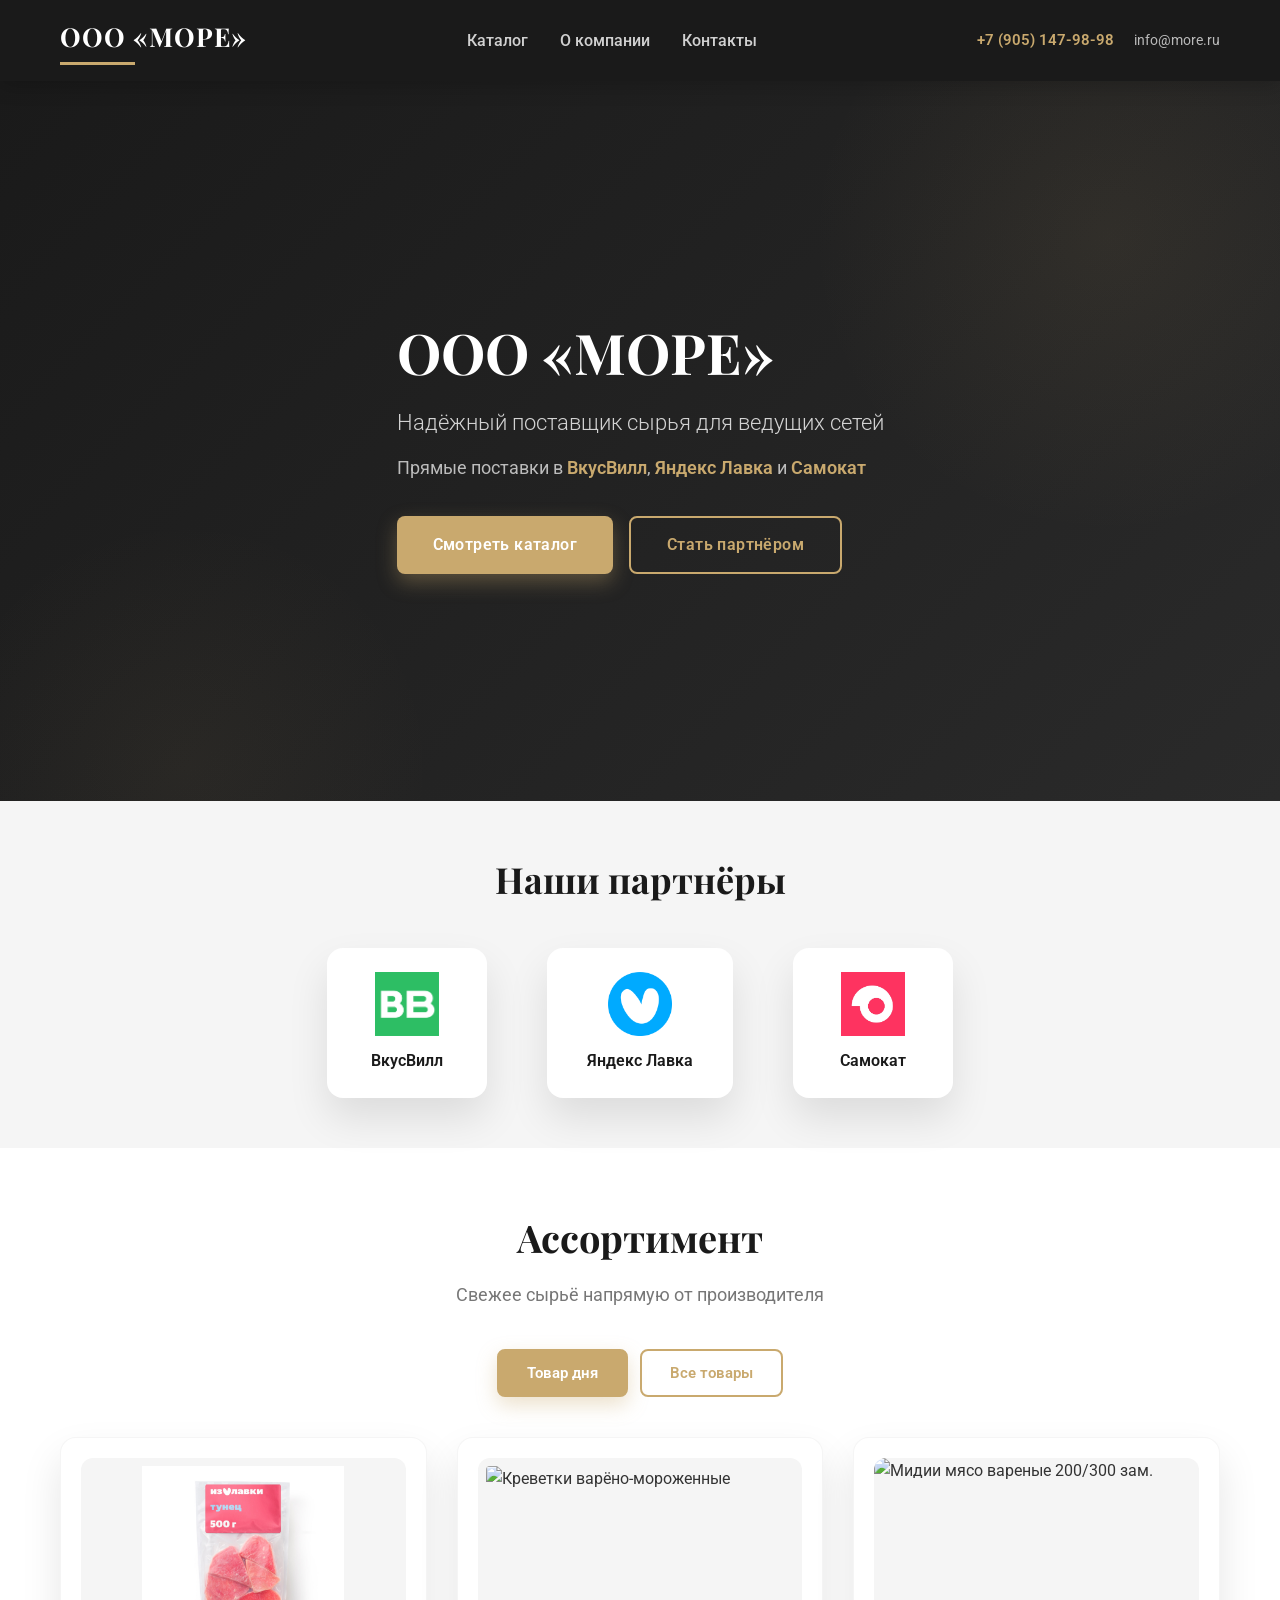
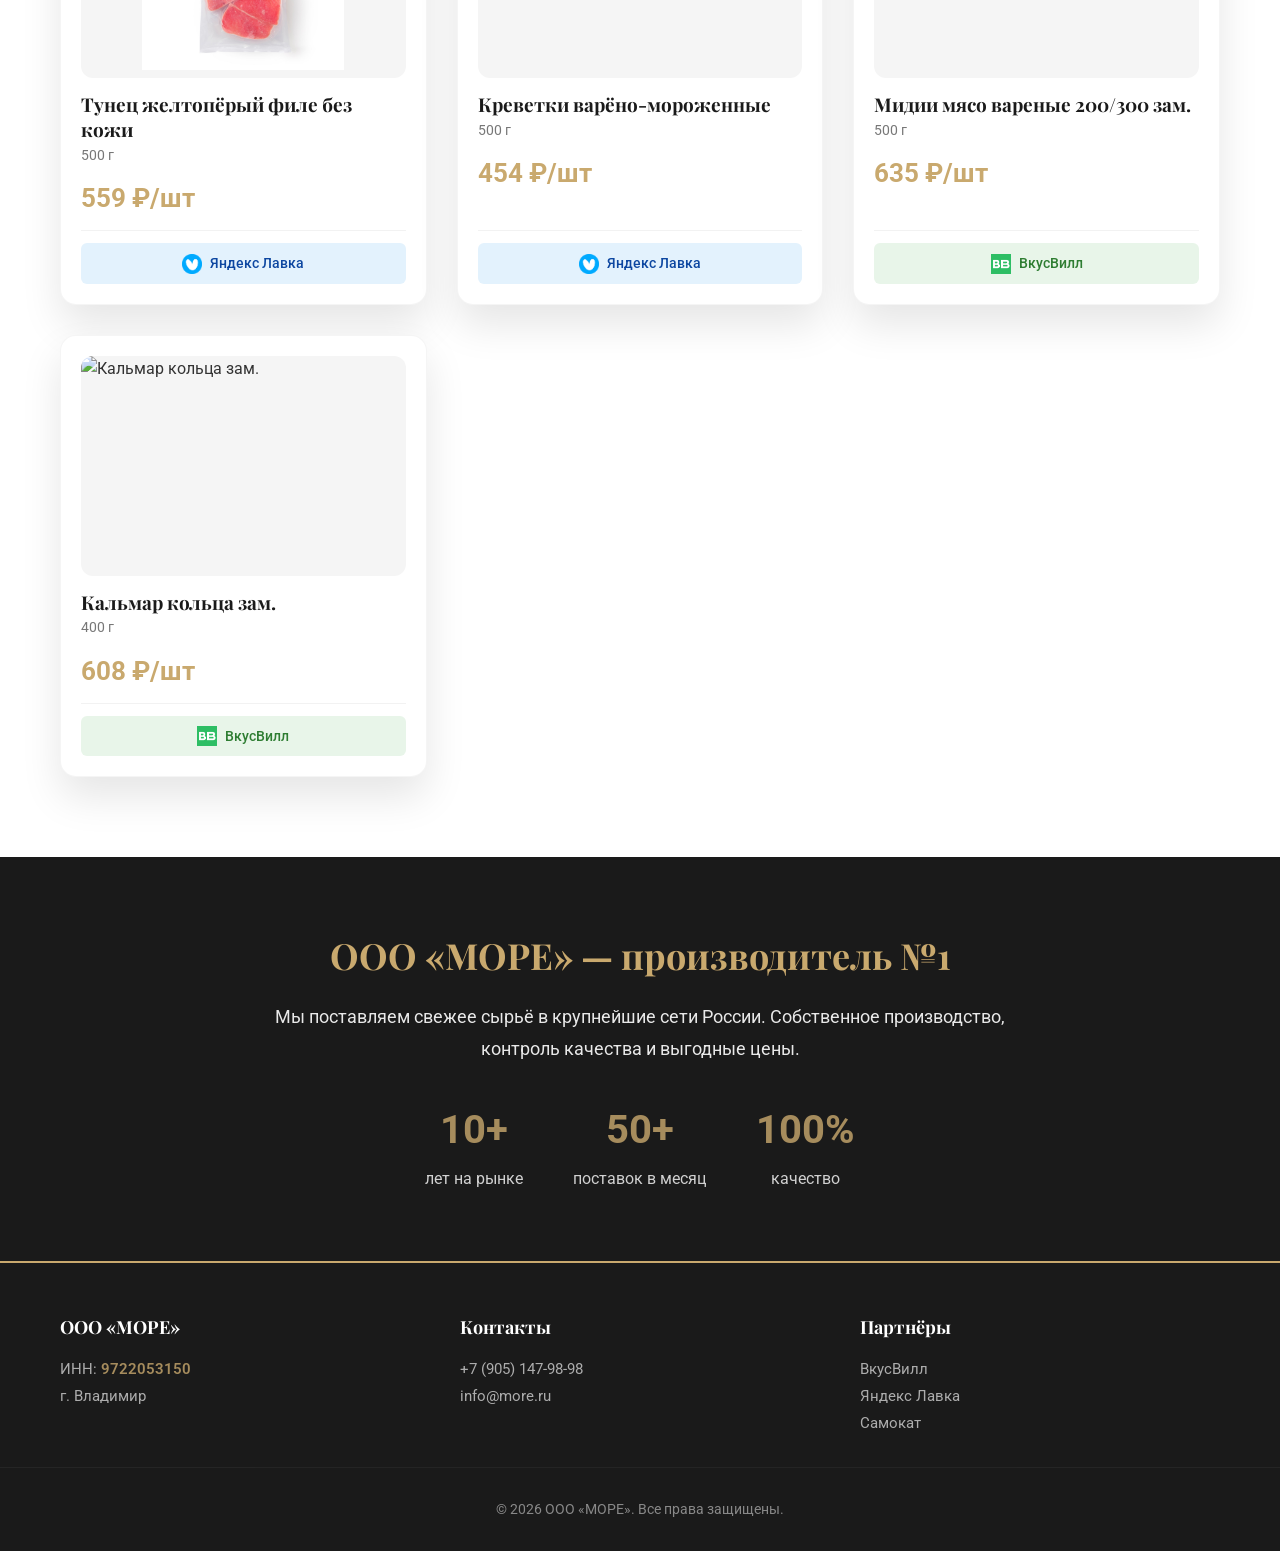
==== index.html @ 97d45c0b "Add files via upload" ====
<!DOCTYPE html>
<html lang="ru">
<head>
    <meta charset="UTF-8" />
    <meta name="viewport" content="width=device-width, initial-scale=1.0" />
    <title>ООО МОРЕ — поставщик во ВкусВилл, Яндекс Лавка и Самокат</title>

    <link rel="preconnect" href="https://fonts.googleapis.com" />
    <link rel="preconnect" href="https://fonts.gstatic.com" crossorigin />
    <link href="https://fonts.googleapis.com/css2?family=Playfair+Display:wght@700&family=Roboto:wght@400;500;600;700&display=swap" rel="stylesheet" />

    <link rel="stylesheet" href="css/style.css" />
</head>
<body>

    <!-- ==========================================
    ШАПКА
    ========================================== -->
    <header class="header">
        <div class="container">
            <a href="index.html" class="logo">
                <span class="logo-text">ООО «МОРЕ»</span>
            </a>
            <nav class="nav">
                <a href="pages/catalog.html">Каталог</a>
                <a href="pages/about.html">О компании</a>
                <a href="pages/contacts.html">Контакты</a>
            </nav>
            <div class="header-contacts">
                <span class="phone">+7 (905) 147-98-98</span>
                <a href="mailto:info@more.ru" class="email">info@more.ru</a>
            </div>
        </div>
    </header>

    <!-- ==========================================
    ГЕРОЙ-БАННЕР
    ========================================== -->
    <section class="hero">
        <div class="container">
            <div class="hero-content">
                <h1>ООО &laquo;МОРЕ&raquo;</h1>
                <p class="subtitle">Надёжный поставщик сырья для ведущих сетей</p>
                <p class="description">
                    Прямые поставки в <strong>ВкусВилл</strong>, <strong>Яндекс Лавка</strong> и <strong>Самокат</strong>
                </p>
                <div class="hero-buttons">
                    <a href="pages/catalog.html" class="btn btn-primary">Смотреть каталог</a>
                    <a href="pages/contacts.html" class="btn btn-outline">Стать партнёром</a>
                </div>
            </div>
        </div>
    </section>

    <!-- ==========================================
    ПАРТНЁРЫ
    ========================================== -->
    <section class="partners">
        <div class="container">
            <h2>Наши партнёры</h2>
            <div class="partners-grid">
                <div class="partner-item">
                    <img src="images/icons/vkusvill.png" alt="ВкусВилл" class="partner-icon" />
                    <span>ВкусВилл</span>
                </div>
                <div class="partner-item">
                    <img src="images/icons/lavka.png" alt="Яндекс Лавка" class="partner-icon" />
                    <span>Яндекс Лавка</span>
                </div>
                <div class="partner-item">
                    <img src="images/icons/samokat.png" alt="Самокат" class="partner-icon" />
                    <span>Самокат</span>
                </div>
            </div>
        </div>
    </section>

    <!-- ==========================================
    КАТАЛОГ ТОВАРОВ (ГЛАВНАЯ)
    ========================================== -->
    <section class="catalog">
        <div class="container">
            <h2>Ассортимент</h2>
            <p class="catalog-subtitle">Свежее сырьё напрямую от производителя</p>

            <!-- Фильтры -->
            <div class="catalog-filters">
                <button class="filter-btn active" data-filter="day">Товар дня</button>
                <a href="pages/catalog.html" class="filter-btn catalog-link">Все товары</a>
            </div>

            <!-- Сетка товаров (заполняется из JS) -->
            <div class="products-grid" id="productsGrid"></div>
        </div>
    </section>

    <!-- ==========================================
    О КОМПАНИИ (КРАТКО)
    ========================================== -->
    <section class="about-short">
        <div class="container">
            <div class="about-short-content">
                <h2>ООО &laquo;МОРЕ&raquo; — производитель №1</h2>
                <p>
                    Мы поставляем свежее сырьё в крупнейшие сети России.
                    Собственное производство, контроль качества и выгодные цены.
                </p>
                <div class="about-stats">
                    <div>
                        <span>10+</span> лет на рынке
                    </div>
                    <div>
                        <span>50+</span> поставок в месяц
                    </div>
                    <div>
                        <span>100%</span> качество
                    </div>
                </div>
            </div>
        </div>
    </section>

    <!-- ==========================================
    ПОДВАЛ
    ========================================== -->
    <footer class="footer">
        <div class="footer-grid">
            <div>
                <h4>ООО &laquo;МОРЕ&raquo;</h4>
                <p>ИНН: <span class="gold">9722053150</span></p>
                <p>г. Владимир</p>
            </div>
            <div>
                <h4>Контакты</h4>
                <p>+7 (905) 147-98-98</p>
                <p>info@more.ru</p>
            </div>
            <div>
                <h4>Партнёры</h4>
                <p>ВкусВилл</p>
                <p>Яндекс Лавка</p>
                <p>Самокат</p>
            </div>
        </div>
        <div class="footer-bottom">
            <p>&copy; 2026 ООО &laquo;МОРЕ&raquo;. Все права защищены.</p>
        </div>
    </footer>

    <script src="js/main.js"></script>
</body>
</html>
---- css/style.css ----
/* 1. Базовые стили */
@import 'base/variables.css';
@import 'base/reset.css';

/* 2. Компоненты */
@import 'components/buttons.css';
@import 'components/cards.css';
@import 'components/header.css';
@import 'components/footer.css';

/* 3. Стили страниц */
@import 'pages/home.css';
@import 'pages/catalog.css';
@import 'pages/about.css';
@import 'pages/contacts.css';
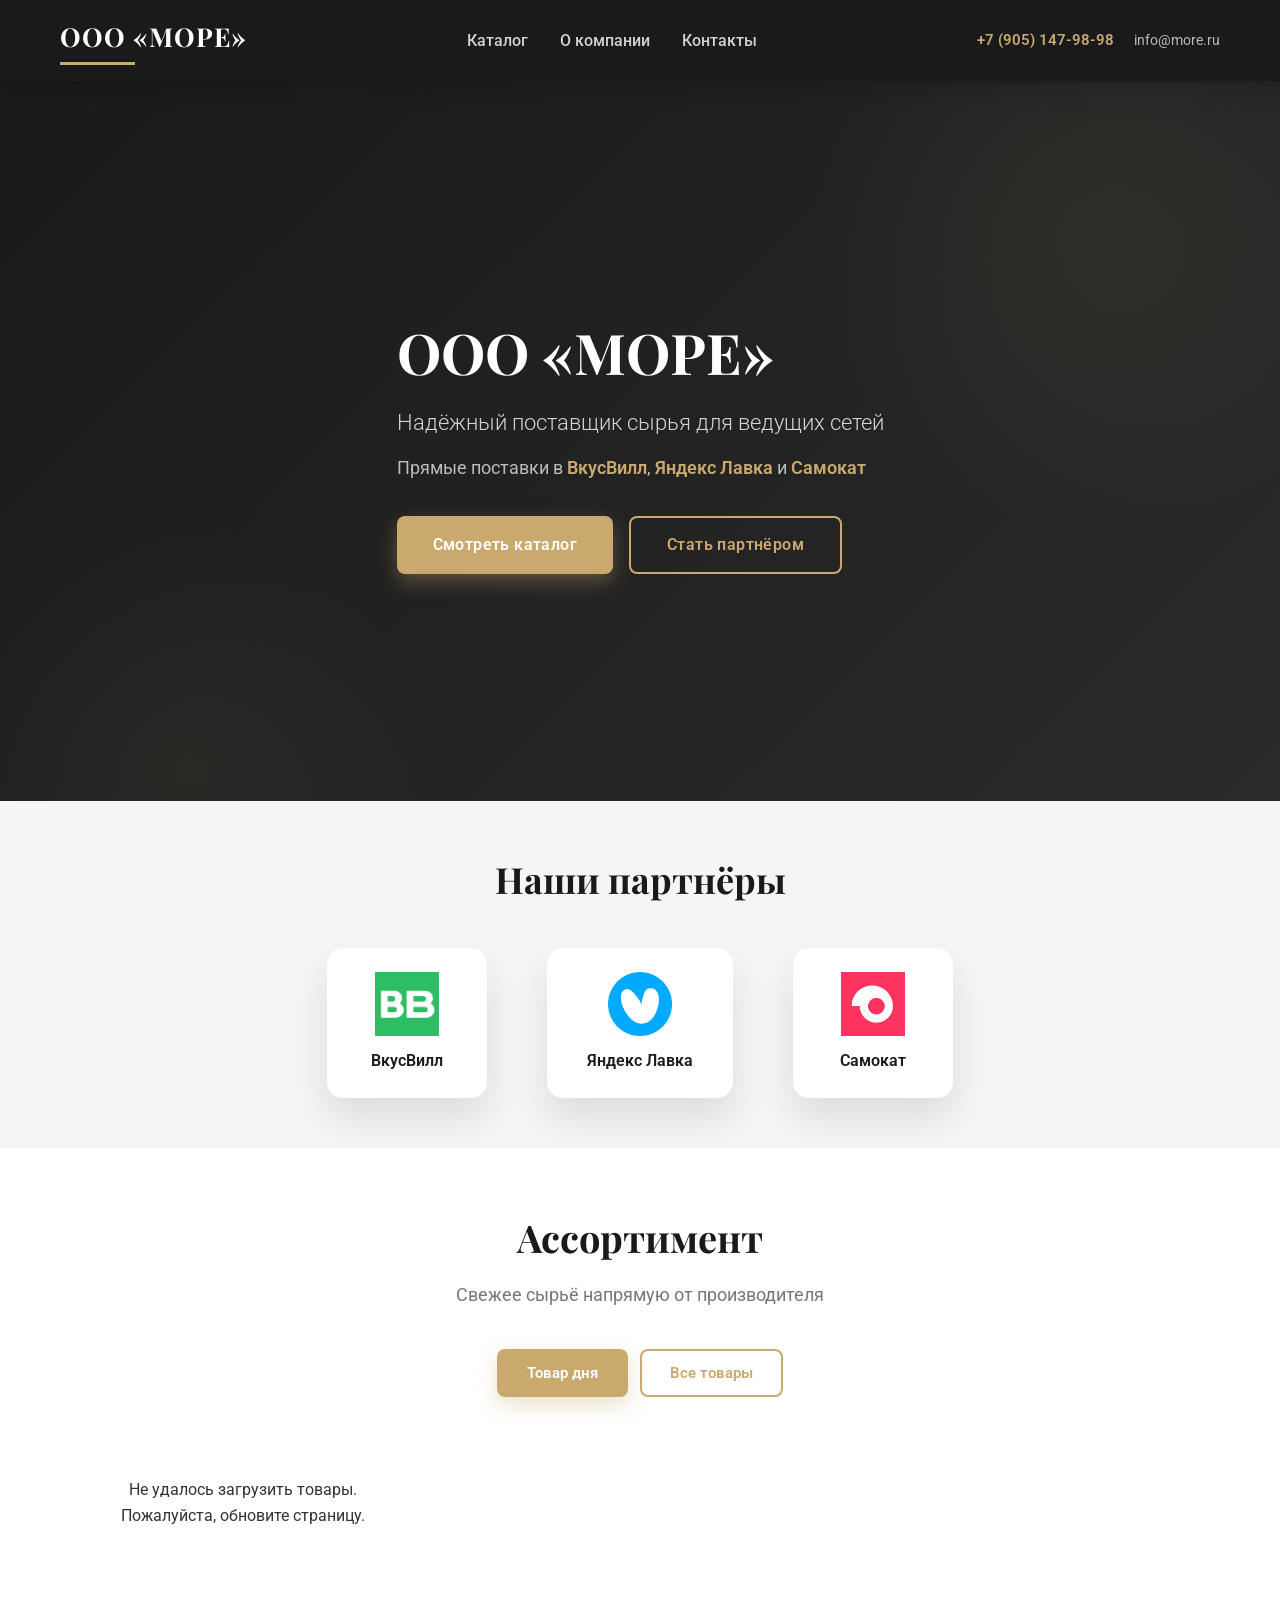
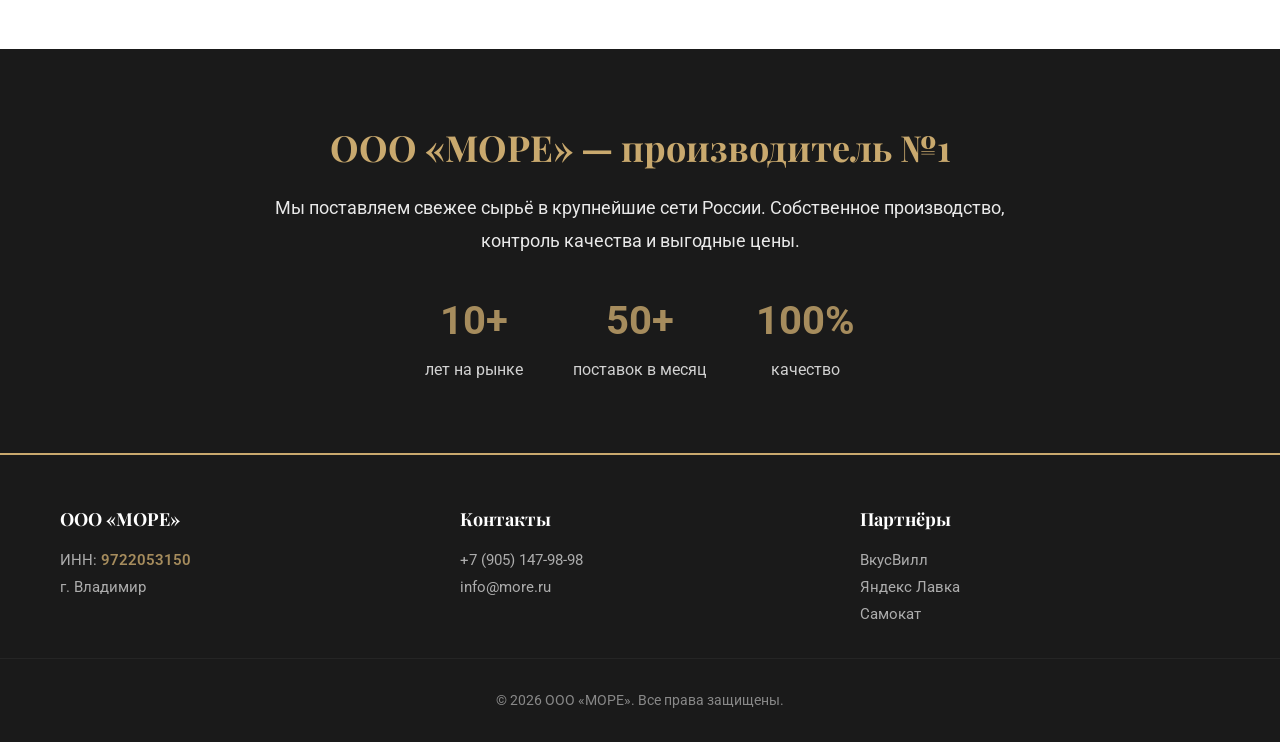
==== commit 3797626c: "обновил папку data" ====
--- a/index.html
+++ b/index.html
@@ -1,152 +1,152 @@
-<!DOCTYPE html>
-<html lang="ru">
-<head>
-    <meta charset="UTF-8" />
-    <meta name="viewport" content="width=device-width, initial-scale=1.0" />
-    <title>ООО МОРЕ — поставщик во ВкусВилл, Яндекс Лавка и Самокат</title>
-
-    <link rel="preconnect" href="https://fonts.googleapis.com" />
-    <link rel="preconnect" href="https://fonts.gstatic.com" crossorigin />
-    <link href="https://fonts.googleapis.com/css2?family=Playfair+Display:wght@700&family=Roboto:wght@400;500;600;700&display=swap" rel="stylesheet" />
-
-    <link rel="stylesheet" href="css/style.css" />
-</head>
-<body>
-
-    <!-- ==========================================
-    ШАПКА
-    ========================================== -->
-    <header class="header">
-        <div class="container">
-            <a href="index.html" class="logo">
-                <span class="logo-text">ООО «МОРЕ»</span>
-            </a>
-            <nav class="nav">
-                <a href="pages/catalog.html">Каталог</a>
-                <a href="pages/about.html">О компании</a>
-                <a href="pages/contacts.html">Контакты</a>
-            </nav>
-            <div class="header-contacts">
-                <span class="phone">+7 (905) 147-98-98</span>
-                <a href="mailto:info@more.ru" class="email">info@more.ru</a>
-            </div>
-        </div>
-    </header>
-
-    <!-- ==========================================
-    ГЕРОЙ-БАННЕР
-    ========================================== -->
-    <section class="hero">
-        <div class="container">
-            <div class="hero-content">
-                <h1>ООО &laquo;МОРЕ&raquo;</h1>
-                <p class="subtitle">Надёжный поставщик сырья для ведущих сетей</p>
-                <p class="description">
-                    Прямые поставки в <strong>ВкусВилл</strong>, <strong>Яндекс Лавка</strong> и <strong>Самокат</strong>
-                </p>
-                <div class="hero-buttons">
-                    <a href="pages/catalog.html" class="btn btn-primary">Смотреть каталог</a>
-                    <a href="pages/contacts.html" class="btn btn-outline">Стать партнёром</a>
-                </div>
-            </div>
-        </div>
-    </section>
-
-    <!-- ==========================================
-    ПАРТНЁРЫ
-    ========================================== -->
-    <section class="partners">
-        <div class="container">
-            <h2>Наши партнёры</h2>
-            <div class="partners-grid">
-                <div class="partner-item">
-                    <img src="images/icons/vkusvill.png" alt="ВкусВилл" class="partner-icon" />
-                    <span>ВкусВилл</span>
-                </div>
-                <div class="partner-item">
-                    <img src="images/icons/lavka.png" alt="Яндекс Лавка" class="partner-icon" />
-                    <span>Яндекс Лавка</span>
-                </div>
-                <div class="partner-item">
-                    <img src="images/icons/samokat.png" alt="Самокат" class="partner-icon" />
-                    <span>Самокат</span>
-                </div>
-            </div>
-        </div>
-    </section>
-
-    <!-- ==========================================
-    КАТАЛОГ ТОВАРОВ (ГЛАВНАЯ)
-    ========================================== -->
-    <section class="catalog">
-        <div class="container">
-            <h2>Ассортимент</h2>
-            <p class="catalog-subtitle">Свежее сырьё напрямую от производителя</p>
-
-            <!-- Фильтры -->
-            <div class="catalog-filters">
-                <button class="filter-btn active" data-filter="day">Товар дня</button>
-                <a href="pages/catalog.html" class="filter-btn catalog-link">Все товары</a>
-            </div>
-
-            <!-- Сетка товаров (заполняется из JS) -->
-            <div class="products-grid" id="productsGrid"></div>
-        </div>
-    </section>
-
-    <!-- ==========================================
-    О КОМПАНИИ (КРАТКО)
-    ========================================== -->
-    <section class="about-short">
-        <div class="container">
-            <div class="about-short-content">
-                <h2>ООО &laquo;МОРЕ&raquo; — производитель №1</h2>
-                <p>
-                    Мы поставляем свежее сырьё в крупнейшие сети России.
-                    Собственное производство, контроль качества и выгодные цены.
-                </p>
-                <div class="about-stats">
-                    <div>
-                        <span>10+</span> лет на рынке
-                    </div>
-                    <div>
-                        <span>50+</span> поставок в месяц
-                    </div>
-                    <div>
-                        <span>100%</span> качество
-                    </div>
-                </div>
-            </div>
-        </div>
-    </section>
-
-    <!-- ==========================================
-    ПОДВАЛ
-    ========================================== -->
-    <footer class="footer">
-        <div class="footer-grid">
-            <div>
-                <h4>ООО &laquo;МОРЕ&raquo;</h4>
-                <p>ИНН: <span class="gold">9722053150</span></p>
-                <p>г. Владимир</p>
-            </div>
-            <div>
-                <h4>Контакты</h4>
-                <p>+7 (905) 147-98-98</p>
-                <p>info@more.ru</p>
-            </div>
-            <div>
-                <h4>Партнёры</h4>
-                <p>ВкусВилл</p>
-                <p>Яндекс Лавка</p>
-                <p>Самокат</p>
-            </div>
-        </div>
-        <div class="footer-bottom">
-            <p>&copy; 2026 ООО &laquo;МОРЕ&raquo;. Все права защищены.</p>
-        </div>
-    </footer>
-
-    <script src="js/main.js"></script>
-</body>
+<!DOCTYPE html>
+<html lang="ru">
+<head>
+    <meta charset="UTF-8" />
+    <meta name="viewport" content="width=device-width, initial-scale=1.0" />
+    <title>ООО МОРЕ — поставщик во ВкусВилл, Яндекс Лавка и Самокат</title>
+
+    <link rel="preconnect" href="https://fonts.googleapis.com" />
+    <link rel="preconnect" href="https://fonts.gstatic.com" crossorigin />
+    <link href="https://fonts.googleapis.com/css2?family=Playfair+Display:wght@700&family=Roboto:wght@400;500;600;700&display=swap" rel="stylesheet" />
+
+    <link rel="stylesheet" href="css/style.css" />
+</head>
+<body>
+
+    <!-- ==========================================
+    ШАПКА
+    ========================================== -->
+    <header class="header">
+        <div class="container">
+            <a href="index.html" class="logo">
+                <span class="logo-text">ООО «МОРЕ»</span>
+            </a>
+            <nav class="nav">
+                <a href="pages/catalog.html">Каталог</a>
+                <a href="pages/about.html">О компании</a>
+                <a href="pages/contacts.html">Контакты</a>
+            </nav>
+            <div class="header-contacts">
+                <span class="phone">+7 (905) 147-98-98</span>
+                <a href="mailto:info@more.ru" class="email">info@more.ru</a>
+            </div>
+        </div>
+    </header>
+
+    <!-- ==========================================
+    ГЕРОЙ-БАННЕР
+    ========================================== -->
+    <section class="hero">
+        <div class="container">
+            <div class="hero-content">
+                <h1>ООО &laquo;МОРЕ&raquo;</h1>
+                <p class="subtitle">Надёжный поставщик сырья для ведущих сетей</p>
+                <p class="description">
+                    Прямые поставки в <strong>ВкусВилл</strong>, <strong>Яндекс Лавка</strong> и <strong>Самокат</strong>
+                </p>
+                <div class="hero-buttons">
+                    <a href="pages/catalog.html" class="btn btn-primary">Смотреть каталог</a>
+                    <a href="pages/contacts.html" class="btn btn-outline">Стать партнёром</a>
+                </div>
+            </div>
+        </div>
+    </section>
+
+    <!-- ==========================================
+    ПАРТНЁРЫ
+    ========================================== -->
+    <section class="partners">
+        <div class="container">
+            <h2>Наши партнёры</h2>
+            <div class="partners-grid">
+                <div class="partner-item">
+                    <img src="images/icons/vkusvill.png" alt="ВкусВилл" class="partner-icon" />
+                    <span>ВкусВилл</span>
+                </div>
+                <div class="partner-item">
+                    <img src="images/icons/lavka.png" alt="Яндекс Лавка" class="partner-icon" />
+                    <span>Яндекс Лавка</span>
+                </div>
+                <div class="partner-item">
+                    <img src="images/icons/samokat.png" alt="Самокат" class="partner-icon" />
+                    <span>Самокат</span>
+                </div>
+            </div>
+        </div>
+    </section>
+
+    <!-- ==========================================
+    КАТАЛОГ ТОВАРОВ (ГЛАВНАЯ)
+    ========================================== -->
+    <section class="catalog">
+        <div class="container">
+            <h2>Ассортимент</h2>
+            <p class="catalog-subtitle">Свежее сырьё напрямую от производителя</p>
+
+            <!-- Фильтры -->
+            <div class="catalog-filters">
+                <button class="filter-btn active" data-filter="day">Товар дня</button>
+                <a href="pages/catalog.html" class="filter-btn catalog-link">Все товары</a>
+            </div>
+
+            <!-- Сетка товаров (заполняется из JS) -->
+            <div class="products-grid" id="productsGrid"></div>
+        </div>
+    </section>
+
+    <!-- ==========================================
+    О КОМПАНИИ (КРАТКО)
+    ========================================== -->
+    <section class="about-short">
+        <div class="container">
+            <div class="about-short-content">
+                <h2>ООО &laquo;МОРЕ&raquo; — производитель №1</h2>
+                <p>
+                    Мы поставляем свежее сырьё в крупнейшие сети России.
+                    Собственное производство, контроль качества и выгодные цены.
+                </p>
+                <div class="about-stats">
+                    <div>
+                        <span>10+</span> лет на рынке
+                    </div>
+                    <div>
+                        <span>50+</span> поставок в месяц
+                    </div>
+                    <div>
+                        <span>100%</span> качество
+                    </div>
+                </div>
+            </div>
+        </div>
+    </section>
+
+    <!-- ==========================================
+    ПОДВАЛ
+    ========================================== -->
+    <footer class="footer">
+        <div class="footer-grid">
+            <div>
+                <h4>ООО &laquo;МОРЕ&raquo;</h4>
+                <p>ИНН: <span class="gold">9722053150</span></p>
+                <p>г. Владимир</p>
+            </div>
+            <div>
+                <h4>Контакты</h4>
+                <p>+7 (905) 147-98-98</p>
+                <p>info@more.ru</p>
+            </div>
+            <div>
+                <h4>Партнёры</h4>
+                <p>ВкусВилл</p>
+                <p>Яндекс Лавка</p>
+                <p>Самокат</p>
+            </div>
+        </div>
+        <div class="footer-bottom">
+            <p>&copy; 2026 ООО &laquo;МОРЕ&raquo;. Все права защищены.</p>
+        </div>
+    </footer>
+
+    <script src="js/main.js"></script>
+</body>
 </html>
--- a/css/style.css
+++ b/css/style.css
@@ -1,15 +1,15 @@
-/* 1. Базовые стили */
-@import 'base/variables.css';
-@import 'base/reset.css';
-
-/* 2. Компоненты */
-@import 'components/buttons.css';
-@import 'components/cards.css';
-@import 'components/header.css';
-@import 'components/footer.css';
-
-/* 3. Стили страниц */
-@import 'pages/home.css';
-@import 'pages/catalog.css';
-@import 'pages/about.css';
+/* 1. Базовые стили */
+@import 'base/variables.css';
+@import 'base/reset.css';
+
+/* 2. Компоненты */
+@import 'components/buttons.css';
+@import 'components/cards.css';
+@import 'components/header.css';
+@import 'components/footer.css';
+
+/* 3. Стили страниц */
+@import 'pages/home.css';
+@import 'pages/catalog.css';
+@import 'pages/about.css';
 @import 'pages/contacts.css';
